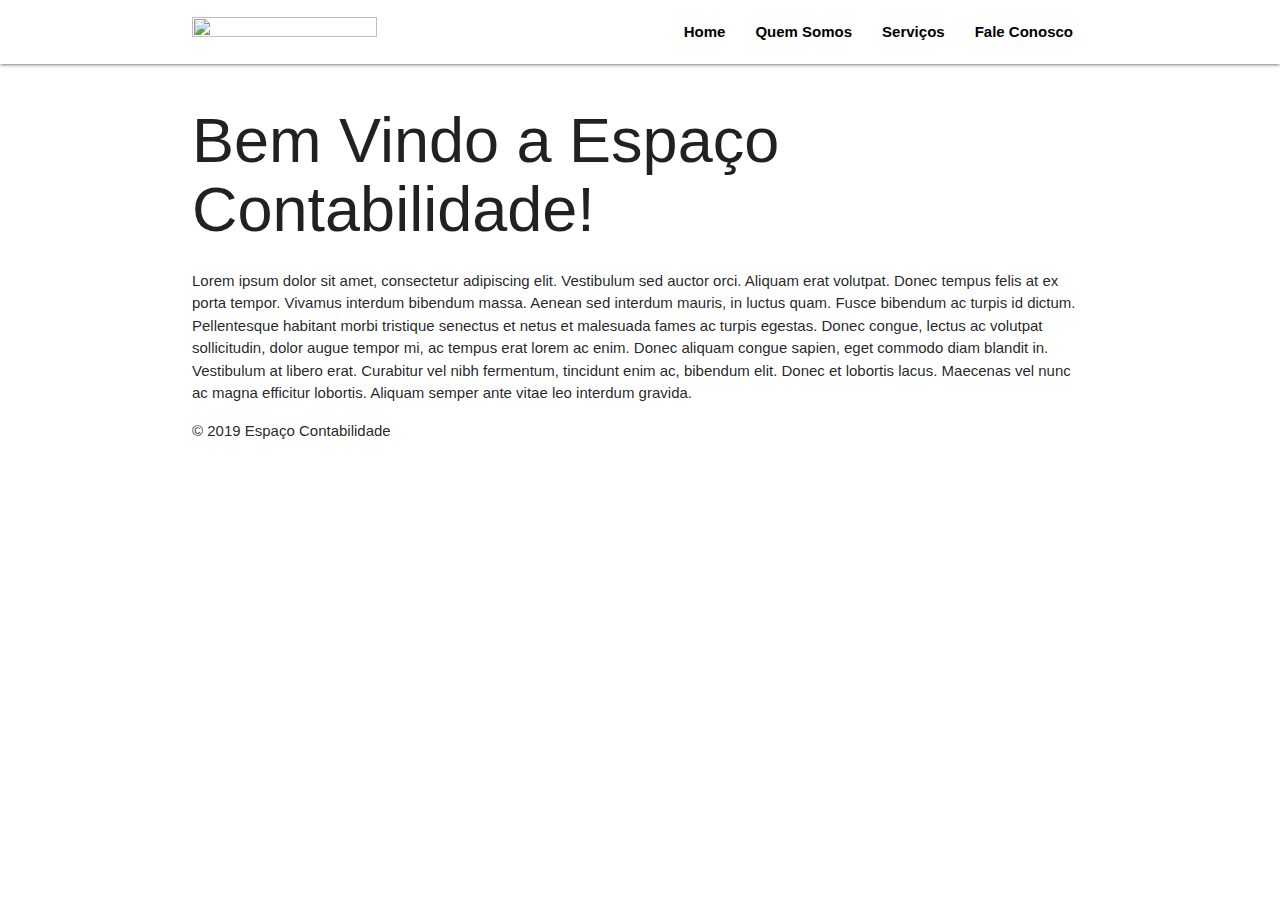
==== index.html @ cb24cce3 "Create index.html" ====
<!DOCTYPE html>
<html lang="pt-br">
    <head>
        <meta charset="utf-8">
        <meta name="description" content="Espaço Contabilidade">
        <link href="https://fonts.googleapis.com/icon?family=Material+Icons" rel="stylesheet">
        <title>Espaço Contabilidade</title>
        <!--<link type="text/css" rel="stylesheet" href="stilo.css">-->
        <!--Import Google Icon Font-->
        <link href="https://fonts.googleapis.com/icon?family=Material+Icons" rel="stylesheet">
        <!--Import materialize.css-->
        <!-- Compiled and minified CSS -->
        <link rel="stylesheet" href="https://cdnjs.cloudflare.com/ajax/libs/materialize/1.0.0/css/materialize.min.css">
        <meta name="viewport" content="width=device-width, initial-scale=1.0"/>
    </head>
    
    <body>
        <nav class="navbar-fixed">
            <div class="nav-wrapper white">
                <a href="#" data-target="mobile-demo" class="sidenav-trigger"><i class="material-icons black">menu</i></a>
                <div class="container">
                        <img src="espaco.png" width="185" height="60" class="responsive-img">            
                    <ul class="right hide-on-med-and-down" >
                        <li><a href="index.html" class="black-text"><b>Home</b></a></li>
                        <li><a href="quemsomos.html" class="black-text"><b>Quem Somos</b></a></li>
                        <li><a href="servicos.html" class="black-text"><b>Serviços</b></a></li>
                        <li><a href="faleconosco.html" class="black-text"><b>Fale Conosco</b></a></li>
                     </ul>
                </div><!-- Container nav-->
            </div>
        </nav>
        <ul class="sidenav" id="mobile-demo">
            <li><a href="index.html" class="black-text"><b>Home</b></a></li>
            <li><a href="quemsomos.html" class="black-text"><b>Quem Somos</b></a></li>
            <li><a href="servicos.html" class="black-text"><b>Serviços</b></a></li>
            <li><a href="faleconosco.html" class="black-text"><b>Fale Conosco</b></a></li>
        </ul>
        
            <div class="container">
                <div id="divprincipal">
                    <div class="efeito">
                        <div>
                            <h1>Bem Vindo a Espaço Contabilidade!</h1>
                            <p>
                                Lorem ipsum dolor sit amet, consectetur adipiscing elit. Vestibulum sed auctor orci. Aliquam erat volutpat. Donec tempus felis at ex porta tempor. Vivamus interdum bibendum massa. Aenean sed interdum mauris, in luctus quam. Fusce bibendum ac turpis id dictum. Pellentesque habitant morbi tristique senectus et netus et malesuada fames ac turpis egestas. Donec congue, lectus ac volutpat sollicitudin, dolor augue tempor mi, ac tempus erat lorem ac enim. Donec aliquam congue sapien, eget commodo diam blandit in. Vestibulum at libero erat. Curabitur vel nibh fermentum, tincidunt enim ac, bibendum elit. Donec et lobortis lacus. Maecenas vel nunc ac magna efficitur lobortis. Aliquam semper ante vitae leo interdum gravida.
                            </p>
                        </div>
                    </div>
                </div>
            </div>
            <footer class="container">
                © 2019 Espaço Contabilidade
            </footer>
        <!--<script type="text/javascript" src="https://code.jquery.com/jquery-3.2.1.min.js"></script>-->
        <!-- Compiled and minified JavaScript -->
        <script src="https://cdnjs.cloudflare.com/ajax/libs/materialize/1.0.0/js/materialize.min.js"></script>
        <!--<script type="text/javascript" src="javascript.js"></script>-->
        
    </body>
    
</html>
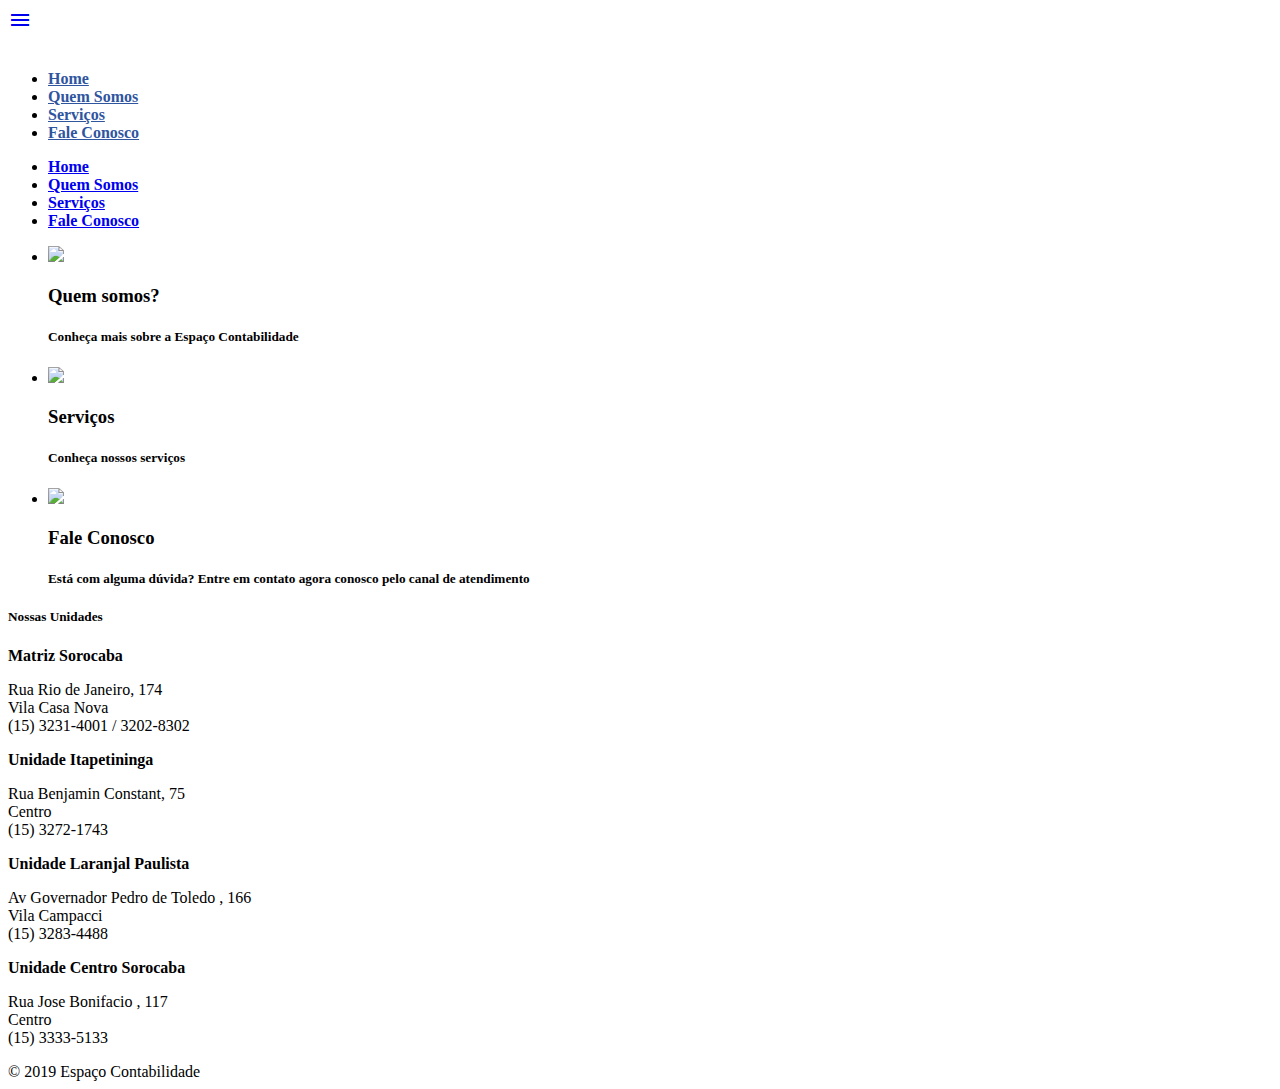
==== commit ec3c15f4: "Add files via upload" ====
--- a/index.html
+++ b/index.html
@@ -1,61 +1,113 @@
-<!DOCTYPE html>
-<html lang="pt-br">
-    <head>
-        <meta charset="utf-8">
-        <meta name="description" content="Espaço Contabilidade">
-        <link href="https://fonts.googleapis.com/icon?family=Material+Icons" rel="stylesheet">
-        <title>Espaço Contabilidade</title>
-        <!--<link type="text/css" rel="stylesheet" href="stilo.css">-->
-        <!--Import Google Icon Font-->
-        <link href="https://fonts.googleapis.com/icon?family=Material+Icons" rel="stylesheet">
-        <!--Import materialize.css-->
-        <!-- Compiled and minified CSS -->
-        <link rel="stylesheet" href="https://cdnjs.cloudflare.com/ajax/libs/materialize/1.0.0/css/materialize.min.css">
-        <meta name="viewport" content="width=device-width, initial-scale=1.0"/>
-    </head>
-    
-    <body>
-        <nav class="navbar-fixed">
-            <div class="nav-wrapper white">
-                <a href="#" data-target="mobile-demo" class="sidenav-trigger"><i class="material-icons black">menu</i></a>
-                <div class="container">
-                        <img src="espaco.png" width="185" height="60" class="responsive-img">            
-                    <ul class="right hide-on-med-and-down" >
-                        <li><a href="index.html" class="black-text"><b>Home</b></a></li>
-                        <li><a href="quemsomos.html" class="black-text"><b>Quem Somos</b></a></li>
-                        <li><a href="servicos.html" class="black-text"><b>Serviços</b></a></li>
-                        <li><a href="faleconosco.html" class="black-text"><b>Fale Conosco</b></a></li>
-                     </ul>
-                </div><!-- Container nav-->
-            </div>
-        </nav>
-        <ul class="sidenav" id="mobile-demo">
-            <li><a href="index.html" class="black-text"><b>Home</b></a></li>
-            <li><a href="quemsomos.html" class="black-text"><b>Quem Somos</b></a></li>
-            <li><a href="servicos.html" class="black-text"><b>Serviços</b></a></li>
-            <li><a href="faleconosco.html" class="black-text"><b>Fale Conosco</b></a></li>
-        </ul>
-        
-            <div class="container">
-                <div id="divprincipal">
-                    <div class="efeito">
-                        <div>
-                            <h1>Bem Vindo a Espaço Contabilidade!</h1>
-                            <p>
-                                Lorem ipsum dolor sit amet, consectetur adipiscing elit. Vestibulum sed auctor orci. Aliquam erat volutpat. Donec tempus felis at ex porta tempor. Vivamus interdum bibendum massa. Aenean sed interdum mauris, in luctus quam. Fusce bibendum ac turpis id dictum. Pellentesque habitant morbi tristique senectus et netus et malesuada fames ac turpis egestas. Donec congue, lectus ac volutpat sollicitudin, dolor augue tempor mi, ac tempus erat lorem ac enim. Donec aliquam congue sapien, eget commodo diam blandit in. Vestibulum at libero erat. Curabitur vel nibh fermentum, tincidunt enim ac, bibendum elit. Donec et lobortis lacus. Maecenas vel nunc ac magna efficitur lobortis. Aliquam semper ante vitae leo interdum gravida.
-                            </p>
-                        </div>
-                    </div>
-                </div>
-            </div>
-            <footer class="container">
-                © 2019 Espaço Contabilidade
-            </footer>
-        <!--<script type="text/javascript" src="https://code.jquery.com/jquery-3.2.1.min.js"></script>-->
-        <!-- Compiled and minified JavaScript -->
-        <script src="https://cdnjs.cloudflare.com/ajax/libs/materialize/1.0.0/js/materialize.min.js"></script>
-        <!--<script type="text/javascript" src="javascript.js"></script>-->
-        
-    </body>
-    
+<!DOCTYPE html>
+<html lang="pt-br">
+    <head>
+        <meta charset="utf-8">
+        <meta name="description" content="Espaço Contabilidade">
+        <link href="https://fonts.googleapis.com/icon?family=Material+Icons" rel="stylesheet">
+        <title>Espaço Contabilidade</title>
+        <!--Import materialize.css-->
+      <link type="text/css" rel="stylesheet" href="css/materialize.min.css"  media="screen,projection"/>
+        <meta name="viewport" content="width=device-width, initial-scale=1.0"/>
+    </head>
+    
+    <body>
+        <div class="navbar-fixed">
+        <nav>
+            <div class="nav-wrapper white">
+                <a href="#" data-target="mobile-demo" class="sidenav-trigger"><i class="material-icons blackM">menu</i></a>
+                <div class="container">
+                        <img src="img/logo.png" class="responsive-img" style="max-width:170px" alt="">            
+                    <ul class="right hide-on-med-and-down" >
+                        <li><a href="index.html" style="color: #2F559F"><b>Home</b></a></li>
+                        <li><a href="quemsomos.html" style="color: #2F559F"><b>Quem Somos</b></a></li>
+                        <li><a href="servicos.html" style="color: #2F559F"><b>Serviços</b></a></li>
+                        <li><a href="faleconosco.html" style="color: #2F559F"><b>Fale Conosco</b></a></li>
+                     </ul>
+                </div><!-- Container nav-->
+            </div>
+        </nav>
+        </div>
+        <ul class="sidenav" id="mobile-demo">
+            <li  class="black-text"><a href="index.html"><b>Home</b></a></li>
+            <li><a href="quemsomos.html" class="black-text"><b>Quem Somos</b></a></li>
+            <li><a href="servicos.html" class="black-text"><b>Serviços</b></a></li>
+            <li><a href="faleconosco.html" class="black-text"><b>Fale Conosco</b></a></li>
+        </ul>
+        
+            <div class="container">
+                <div class="slider">
+                    <ul class="slides">
+                      <li>
+                        <img src="img/quemsomos.jpg">
+                        <div class="caption center-align">
+                            <div id="teste">
+                          <h3>Quem somos?</h3>
+                          <h5>Conheça mais sobre a Espaço Contabilidade</h5>
+                            </div>
+                        </div>
+                      </li>
+                      <li>
+                        <img src="img/serv.jpg">
+                        <div class="caption center-align">
+                            <div id="teste">
+                          <h3>Serviços</h3>
+                          <h5>Conheça nossos serviços</h5>
+                            </div>
+                        </div>
+                      </li>
+                      <li>
+                        <img src="img/office-phone.jpg"> 
+                        <div class="caption center-align">
+                            <div id="teste">
+                          <h3>Fale Conosco</h3>
+                          <h5>Está com alguma dúvida? Entre em contato agora conosco pelo canal de atendimento</h5>
+                            </div>
+                        </div>
+                      </li>  
+                    </ul>
+                </div>
+            </div>
+        <footer class="page-footer blue darken-4">
+          <div class="container">
+            <div class="row">
+                <h5 class="white-text center">Nossas Unidades</h5>
+                <div class="col l3 s3">
+                <p class="grey-text text-lighten-4 center"><b>Matriz Sorocaba</b></p>
+                <p class="grey-text text-lighten-4 center">Rua Rio de Janeiro, 174<br>Vila Casa Nova<br>(15) 3231-4001 / 3202-8302</p>
+                </div>
+                <div class="col l3 s3">
+                <p class="grey-text text-lighten-4 center"><b>Unidade Itapetininga</b></p>
+                <p class="grey-text text-lighten-4 center">Rua Benjamin Constant, 75<br>Centro<br>(15) 3272-1743</p>
+                </div>
+                <div class="col l3 s3">
+                <p class="grey-text text-lighten-4 center"><b>Unidade Laranjal Paulista</b></p>
+                <p class="grey-text text-lighten-4 center">Av Governador Pedro de Toledo , 166<br>Vila Campacci<br>(15) 3283-4488</p>
+                </div>
+                <div class="col l3 s3">
+                <p class="grey-text text-lighten-4 center"><b>Unidade Centro Sorocaba</b></p>
+                <p class="grey-text text-lighten-4 center">Rua Jose Bonifacio , 117<br>Centro<br>(15) 3333-5133</p>
+                </div>
+            </div>
+          </div>
+          <div class="footer-copyright">
+            <div class="container center">
+            © 2019 Espaço Contabilidade
+            <!--<a class="grey-text text-lighten-4 right" href="#!">More Links</a>-->
+            </div>
+          </div>
+        </footer>
+        <script src="https://code.jquery.com/jquery-3.4.1.min.js"></script>
+        <script type="text/javascript" src="js/materialize.min.js"></script>
+        <script>
+            $(document).ready(function(){
+                $('.slider').slider();
+            });
+                 
+            $(document).ready(function(){
+                $('.sidenav').sidenav();
+            });
+        </script>
+        
+    </body>
+    
 </html>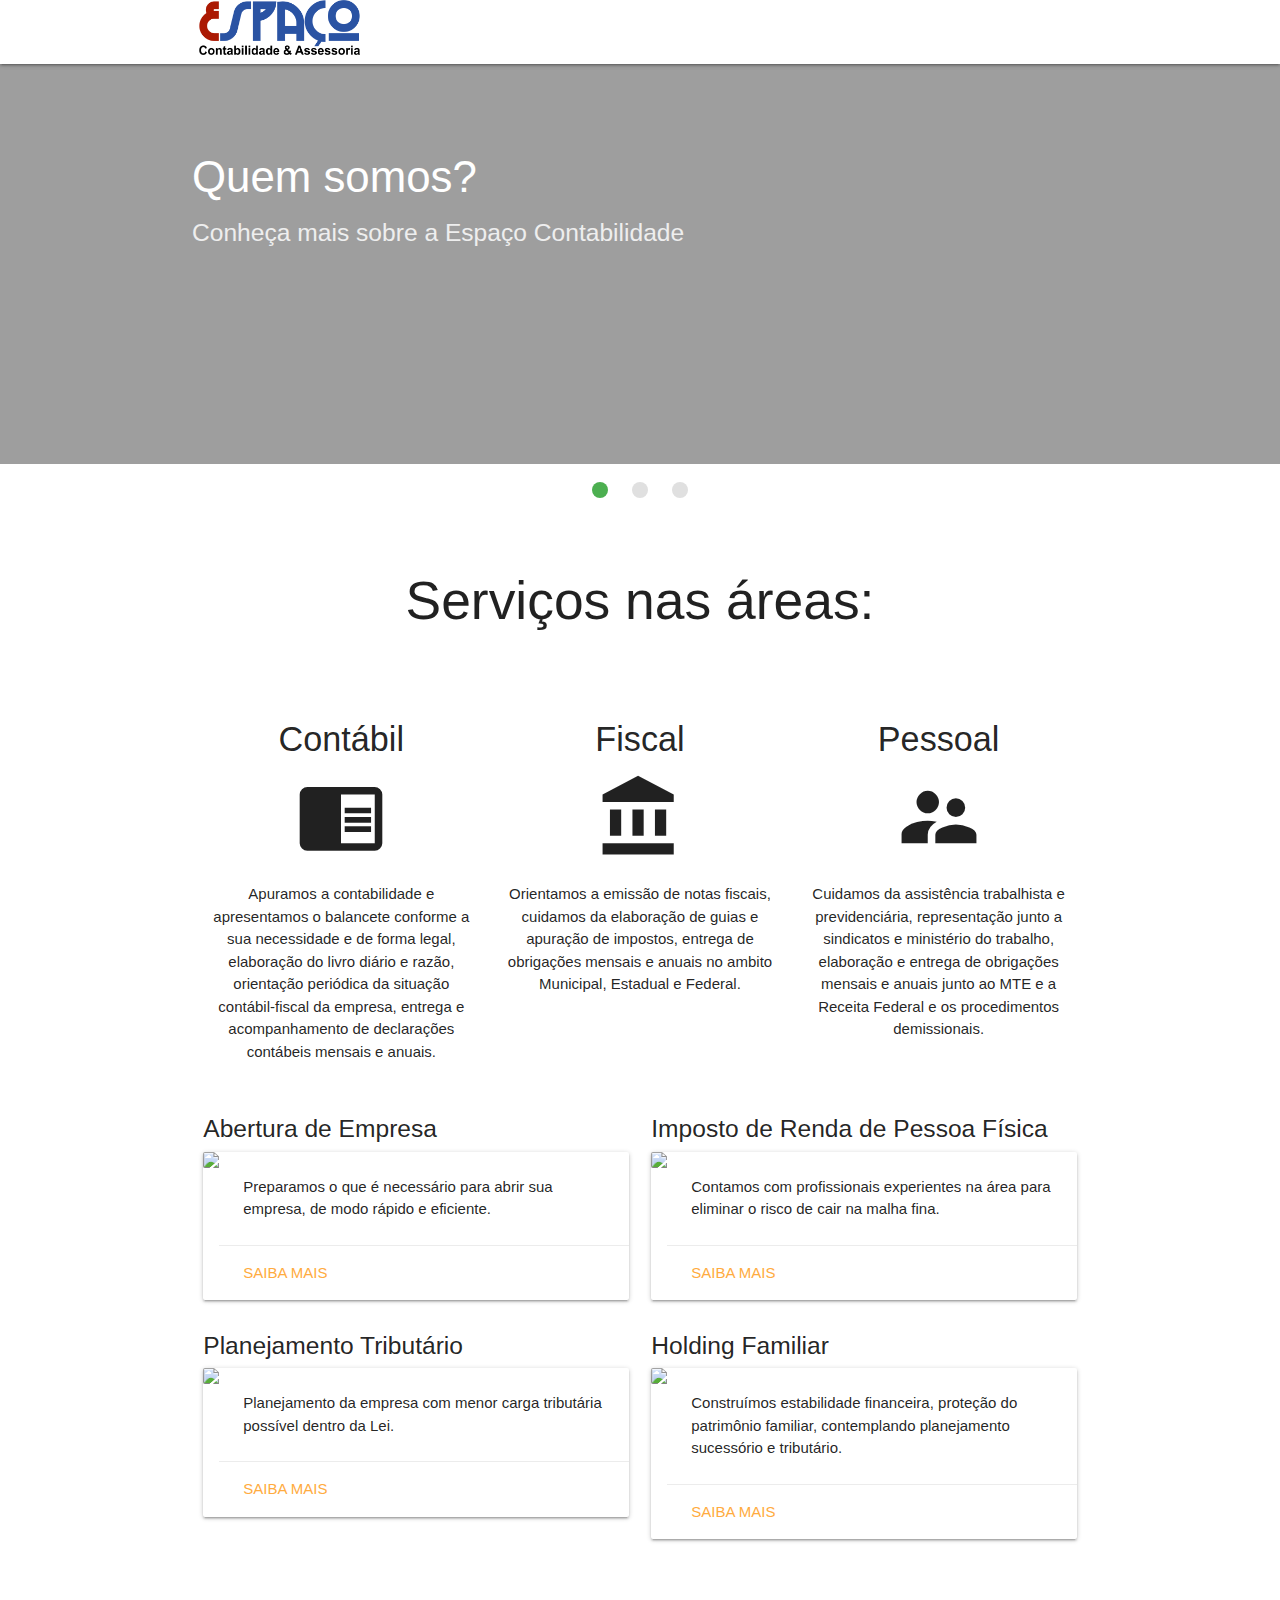
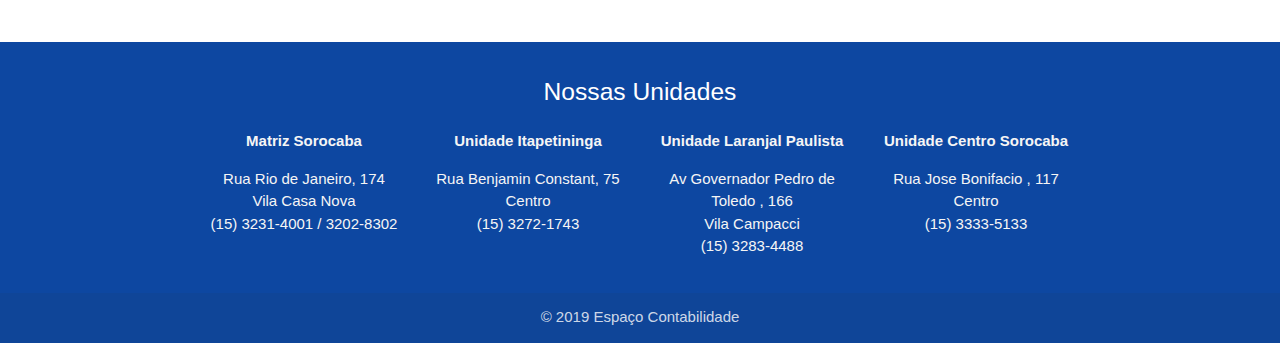
==== commit 0ef8f1e6: "Update index.html" ====
--- a/index.html
+++ b/index.html
@@ -17,11 +17,11 @@
                 <a href="#" data-target="mobile-demo" class="sidenav-trigger"><i class="material-icons blackM">menu</i></a>
                 <div class="container">
                         <img src="img/logo.png" class="responsive-img" style="max-width:170px" alt="">            
-                    <ul class="right hide-on-med-and-down" >
-                        <li><a href="index.html" style="color: #2F559F"><b>Home</b></a></li>
-                        <li><a href="quemsomos.html" style="color: #2F559F"><b>Quem Somos</b></a></li>
-                        <li><a href="servicos.html" style="color: #2F559F"><b>Serviços</b></a></li>
-                        <li><a href="faleconosco.html" style="color: #2F559F"><b>Fale Conosco</b></a></li>
+                    <ul class="right hide-on-med-and-down">
+                        <li><a href="index.html" id="azul"><b>Home</b></a></li>
+                        <li><a href="quemsomos.html" id="azul"><b>Quem Somos</b></a></li>
+                        <li><a href="servicos.html" id="azul"><b>Serviços</b></a></li>
+                        <li><a href="faleconosco.html" id="azul"><b>Fale Conosco</b></a></li>
                      </ul>
                 </div><!-- Container nav-->
             </div>
@@ -34,39 +34,132 @@
             <li><a href="faleconosco.html" class="black-text"><b>Fale Conosco</b></a></li>
         </ul>
         
-            <div class="container">
-                <div class="slider">
-                    <ul class="slides">
-                      <li>
-                        <img src="img/quemsomos.jpg">
-                        <div class="caption center-align">
-                            <div id="teste">
-                          <h3>Quem somos?</h3>
-                          <h5>Conheça mais sobre a Espaço Contabilidade</h5>
-                            </div>
-                        </div>
-                      </li>
-                      <li>
-                        <img src="img/serv.jpg">
-                        <div class="caption center-align">
-                            <div id="teste">
-                          <h3>Serviços</h3>
-                          <h5>Conheça nossos serviços</h5>
-                            </div>
-                        </div>
-                      </li>
-                      <li>
-                        <img src="img/office-phone.jpg"> 
-                        <div class="caption center-align">
-                            <div id="teste">
-                          <h3>Fale Conosco</h3>
-                          <h5>Está com alguma dúvida? Entre em contato agora conosco pelo canal de atendimento</h5>
-                            </div>
-                        </div>
-                      </li>  
-                    </ul>
-                </div>
-            </div>
+        <div class="slider"><!-- Slider div -->
+            <ul class="slides">
+              <li>
+                <img src="img/quemsomodk.png">
+                <div class="caption left-align">
+                  <h3>Quem somos?</h3>
+                  <h5 class="light grey-text text-lighten-3">Conheça mais sobre a Espaço Contabilidade</h5>
+                </div>
+              </li>
+              <li>
+                <img src="img/servicosdk.png">
+                <div class="caption left-align">
+                  <h3>Serviços</h3>
+                  <h5 class="light grey-text text-lighten-3">Conheça nossos serviços.</h5>
+                </div>
+              </li>
+              <li>
+                <img src="img/faleconoscodk.png">
+                <div class="caption left-align">
+                  <h3>Fale Conosco</h3>
+                  <h5 class="light grey-text text-lighten-3">Está com alguma dúvida? Entre em contato conosco pelo canal de atendimento ao cliente.</h5>
+                </div>
+              </li>
+            </ul>
+        </div><!-- Slider div -->
+        <br>
+        <br>
+        <br>
+        <h2 class="container center" id="azul">
+            Serviços nas áreas:
+        </h2>
+        <br>
+        <br>
+        <br>
+        <section id="servicos" class="container"><!-- Container Serviços-->
+            <div class="row">
+                <div class="col s4 m4 center">
+                    <h4>Contábil</h4>
+                    <i class="material-icons large">chrome_reader_mode</i>
+                    <p>Apuramos a contabilidade e apresentamos o balancete conforme a sua necessidade e de forma legal, elaboração do livro diário e razão, orientação periódica da situação contábil-fiscal da empresa, entrega e acompanhamento de declarações contábeis mensais e anuais.</p>
+                </div>
+                
+                <div class="col s4 m4 center">
+                    <h4>Fiscal</h4>
+                    <i class="material-icons large">account_balance</i>
+                    <p>Orientamos a emissão de notas fiscais, cuidamos da elaboração de guias e apuração de impostos, entrega de obrigações mensais e anuais no ambito Municipal, Estadual e Federal.</p>
+                </div>
+                
+                <div class="col s4 m4 center">
+                    <h4>Pessoal</h4>
+                    <i class="material-icons large">supervisor_account</i>
+                    <p>Cuidamos da assistência trabalhista e previdenciária, representação junto a sindicatos e ministério do trabalho, elaboração e entrega de obrigações mensais e anuais junto ao MTE e a Receita Federal e os procedimentos demissionais.</p>
+                </div>
+            </div>
+        </section><!-- Container Serviços-->
+        <div class="container"> <!-- Container Demais Serviços-->
+            <div class="row">
+                <div class="col s6 m6">
+                    <h5 class="header">Abertura de Empresa</h5>
+                    <div class="card horizontal">
+                      <div class="card-image">
+                        <img src="img/aberturaemp.jpg">
+                      </div>
+                      <div class="card-stacked">
+                        <div class="card-content">
+                          <p>Preparamos o que é necessário para abrir sua empresa, de modo rápido e eficiente.</p>
+                        </div>
+                        <div class="card-action">
+                          <a href="#">Saiba mais</a>
+                        </div>
+                      </div>
+                    </div>   
+                </div>
+                <div class="col s6 m6">
+                    <h5 class="header">Imposto de Renda de Pessoa Física</h5>
+                    <div class="card horizontal">
+                      <div class="card-image">
+                        <img src="img/irpf.jpg">
+                      </div>
+                      <div class="card-stacked">
+                        <div class="card-content">
+                          <p>Contamos com profissionais experientes na área para eliminar o risco de cair na malha fina.</p>
+                        </div>
+                        <div class="card-action">
+                          <a href="#">Saiba mais</a>
+                        </div>
+                      </div>
+                    </div>   
+                </div>
+                <div class="col s6 m6">
+                    <h5 class="header">Planejamento Tributário</h5>
+                    <div class="card horizontal">
+                      <div class="card-image">
+                        <img src="img/planejamentotrib3.jpg">
+                      </div>
+                      <div class="card-stacked">
+                        <div class="card-content">
+                          <p>Planejamento da empresa com menor carga tributária possível dentro da Lei.</p>
+                        </div>
+                        <div class="card-action">
+                          <a href="#">Saiba mais</a>
+                        </div>
+                      </div>
+                    </div>   
+                </div>
+                <div class="col s6 m6">
+                    <h5 class="header">Holding Familiar</h5>
+                    <div class="card horizontal">
+                      <div class="card-image">
+                        <img src="img/holdingfamiliar.jpg">
+                      </div>
+                      <div class="card-stacked">
+                        <div class="card-content">
+                          <p>Construímos estabilidade financeira, proteção do patrimônio familiar, contemplando planejamento sucessório e tributário.</p>
+                        </div>
+                        <div class="card-action">
+                          <a href="#">Saiba mais</a>
+                        </div>
+                      </div>
+                    </div>   
+                </div>
+            </div>
+        </div><!-- Container Serviços-->
+        <br>
+        <br>
+        <br>
         <footer class="page-footer blue darken-4">
           <div class="container">
             <div class="row">
@@ -92,7 +185,6 @@
           <div class="footer-copyright">
             <div class="container center">
             © 2019 Espaço Contabilidade
-            <!--<a class="grey-text text-lighten-4 right" href="#!">More Links</a>-->
             </div>
           </div>
         </footer>
@@ -106,8 +198,9 @@
             $(document).ready(function(){
                 $('.sidenav').sidenav();
             });
+            
         </script>
         
     </body>
     
-</html>+</html>
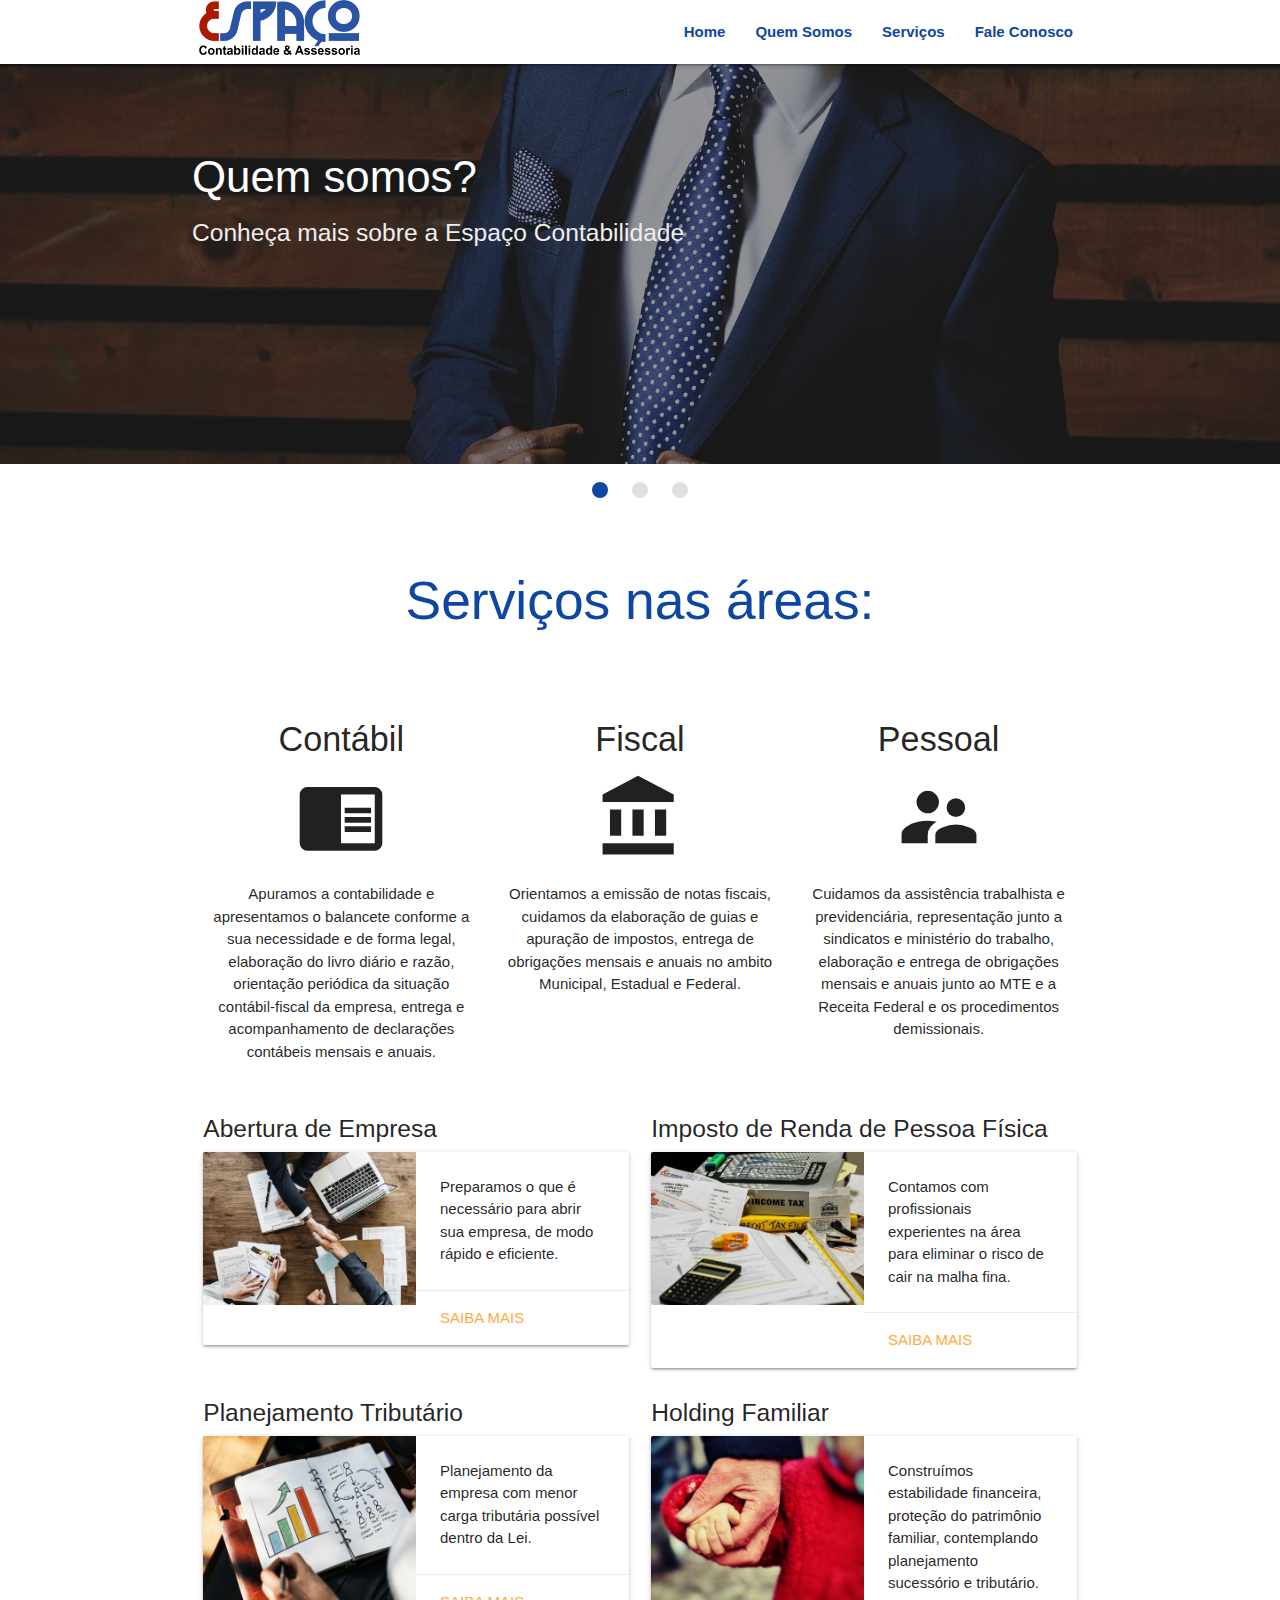
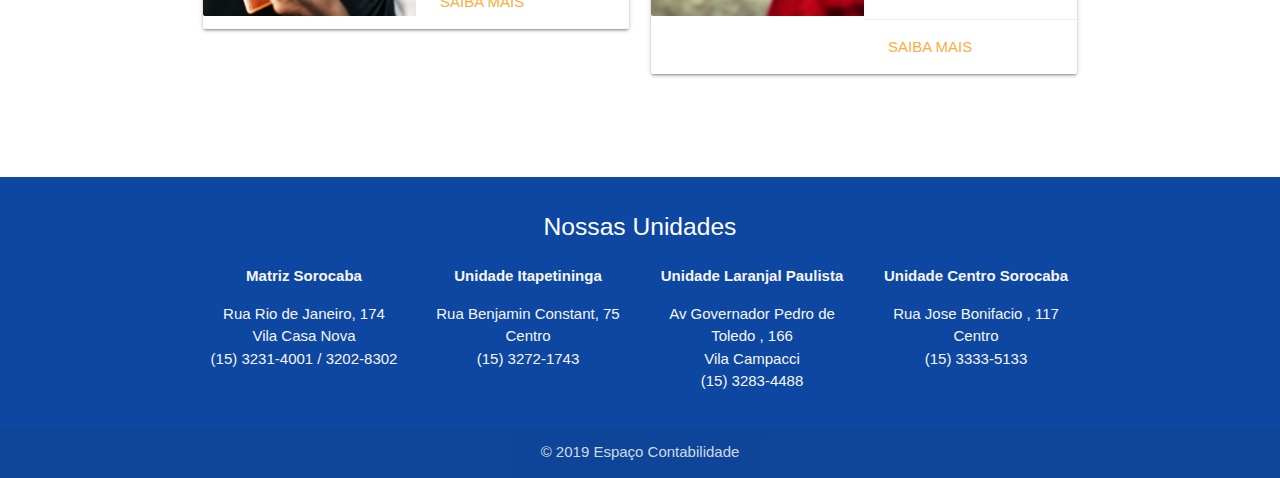
==== commit f8be475d: "Update index.html" ====
--- a/index.html
+++ b/index.html
@@ -70,19 +70,19 @@
         <br>
         <section id="servicos" class="container"><!-- Container Serviços-->
             <div class="row">
-                <div class="col s4 m4 center">
+                <div class="col s12 m4 center">
                     <h4>Contábil</h4>
                     <i class="material-icons large">chrome_reader_mode</i>
                     <p>Apuramos a contabilidade e apresentamos o balancete conforme a sua necessidade e de forma legal, elaboração do livro diário e razão, orientação periódica da situação contábil-fiscal da empresa, entrega e acompanhamento de declarações contábeis mensais e anuais.</p>
                 </div>
                 
-                <div class="col s4 m4 center">
+                <div class="col s12 m4 center">
                     <h4>Fiscal</h4>
                     <i class="material-icons large">account_balance</i>
                     <p>Orientamos a emissão de notas fiscais, cuidamos da elaboração de guias e apuração de impostos, entrega de obrigações mensais e anuais no ambito Municipal, Estadual e Federal.</p>
                 </div>
                 
-                <div class="col s4 m4 center">
+                <div class="col s12 m4 center">
                     <h4>Pessoal</h4>
                     <i class="material-icons large">supervisor_account</i>
                     <p>Cuidamos da assistência trabalhista e previdenciária, representação junto a sindicatos e ministério do trabalho, elaboração e entrega de obrigações mensais e anuais junto ao MTE e a Receita Federal e os procedimentos demissionais.</p>
@@ -91,7 +91,7 @@
         </section><!-- Container Serviços-->
         <div class="container"> <!-- Container Demais Serviços-->
             <div class="row">
-                <div class="col s6 m6">
+                <div class="col s12 m6">
                     <h5 class="header">Abertura de Empresa</h5>
                     <div class="card horizontal">
                       <div class="card-image">
@@ -107,7 +107,7 @@
                       </div>
                     </div>   
                 </div>
-                <div class="col s6 m6">
+                <div class="col s12 m6">
                     <h5 class="header">Imposto de Renda de Pessoa Física</h5>
                     <div class="card horizontal">
                       <div class="card-image">
@@ -123,7 +123,7 @@
                       </div>
                     </div>   
                 </div>
-                <div class="col s6 m6">
+                <div class="col s12 m6">
                     <h5 class="header">Planejamento Tributário</h5>
                     <div class="card horizontal">
                       <div class="card-image">
@@ -139,7 +139,7 @@
                       </div>
                     </div>   
                 </div>
-                <div class="col s6 m6">
+                <div class="col s12 m6">
                     <h5 class="header">Holding Familiar</h5>
                     <div class="card horizontal">
                       <div class="card-image">
@@ -164,19 +164,19 @@
           <div class="container">
             <div class="row">
                 <h5 class="white-text center">Nossas Unidades</h5>
-                <div class="col l3 s3">
+                <div class="col l3 s6">
                 <p class="grey-text text-lighten-4 center"><b>Matriz Sorocaba</b></p>
                 <p class="grey-text text-lighten-4 center">Rua Rio de Janeiro, 174<br>Vila Casa Nova<br>(15) 3231-4001 / 3202-8302</p>
                 </div>
-                <div class="col l3 s3">
+                <div class="col l3 s6">
                 <p class="grey-text text-lighten-4 center"><b>Unidade Itapetininga</b></p>
                 <p class="grey-text text-lighten-4 center">Rua Benjamin Constant, 75<br>Centro<br>(15) 3272-1743</p>
                 </div>
-                <div class="col l3 s3">
+                <div class="col l3 s6">
                 <p class="grey-text text-lighten-4 center"><b>Unidade Laranjal Paulista</b></p>
                 <p class="grey-text text-lighten-4 center">Av Governador Pedro de Toledo , 166<br>Vila Campacci<br>(15) 3283-4488</p>
                 </div>
-                <div class="col l3 s3">
+                <div class="col l3 s6">
                 <p class="grey-text text-lighten-4 center"><b>Unidade Centro Sorocaba</b></p>
                 <p class="grey-text text-lighten-4 center">Rua Jose Bonifacio , 117<br>Centro<br>(15) 3333-5133</p>
                 </div>
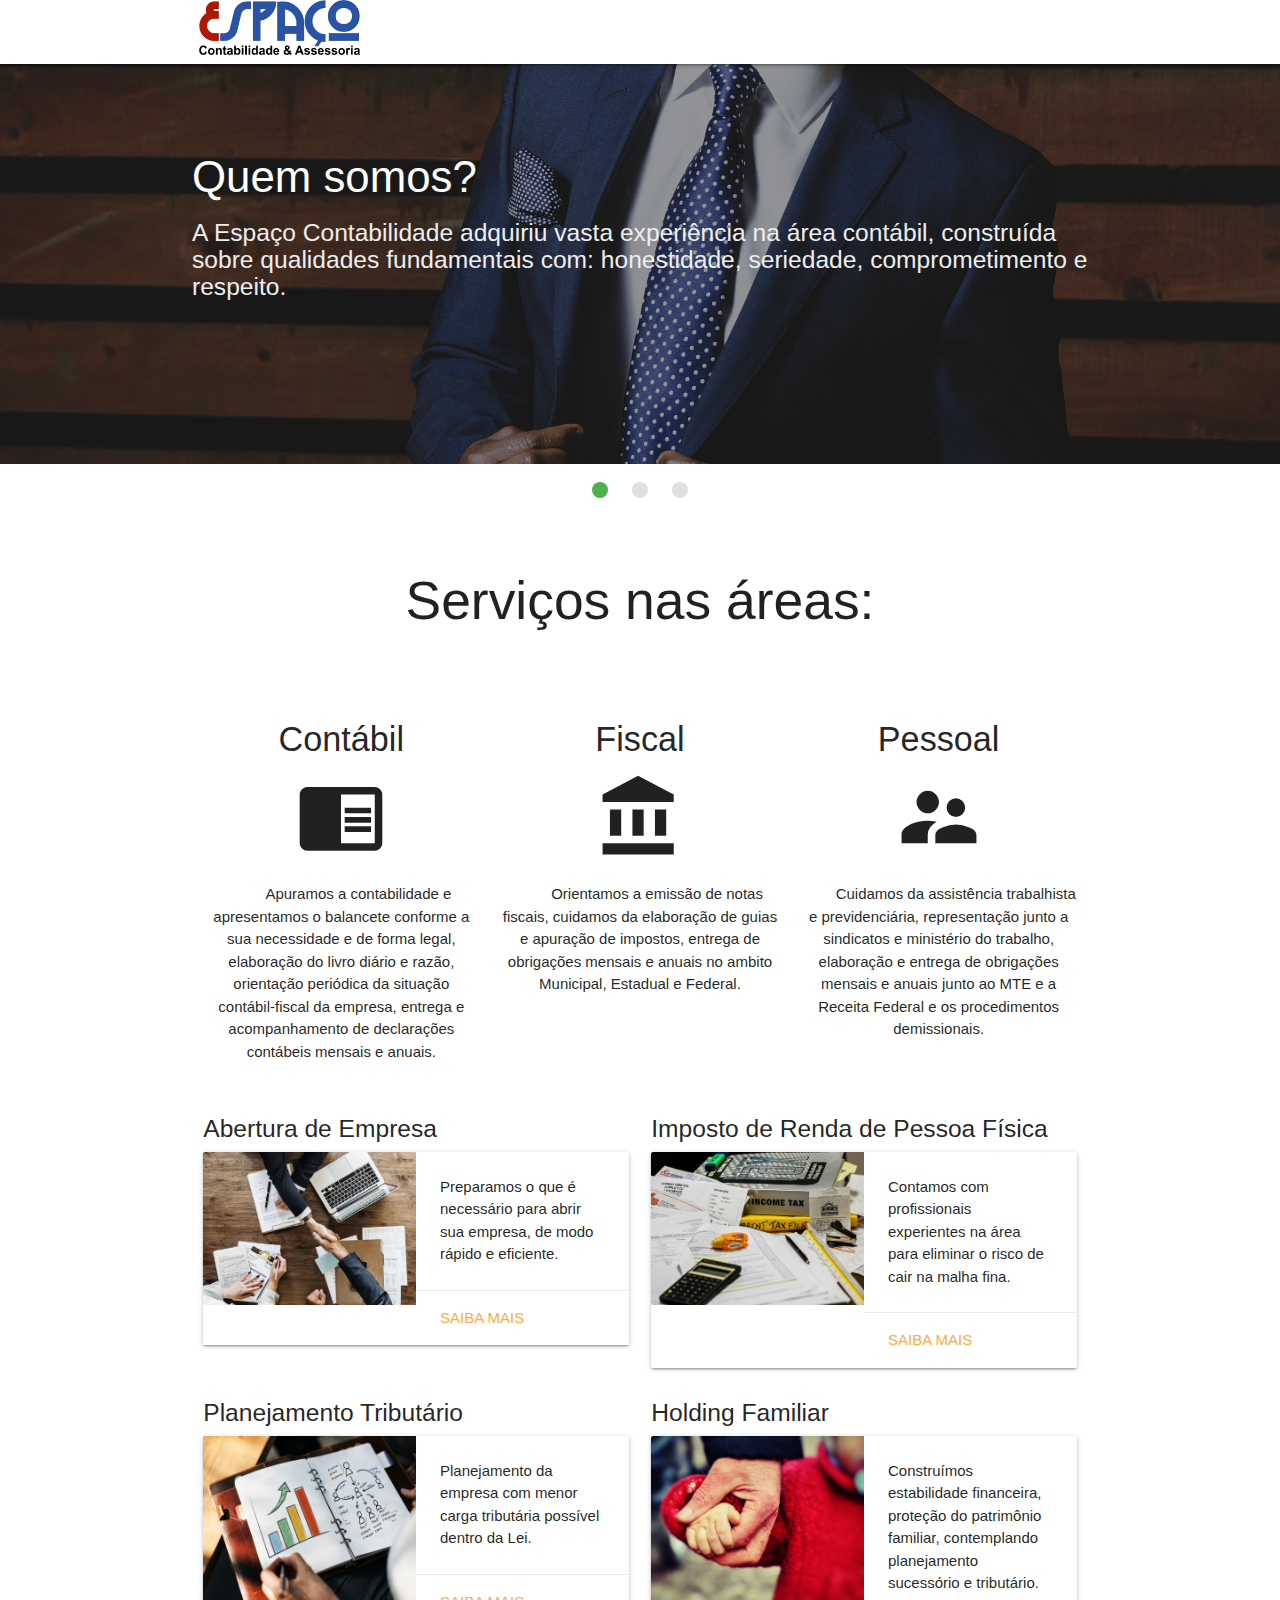
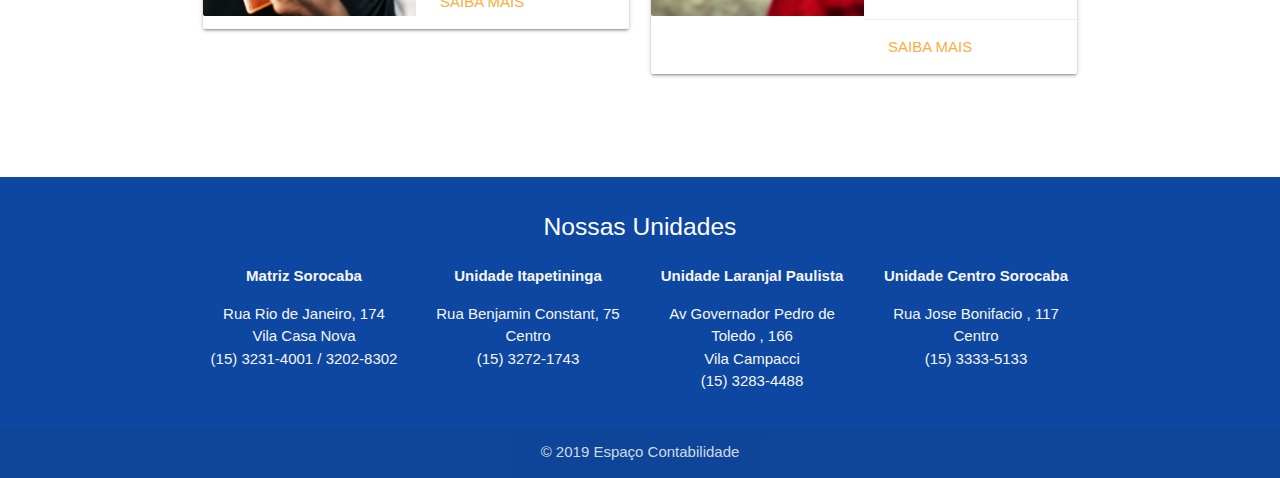
==== commit 26cb9d6f: "Update index.html" ====
--- a/index.html
+++ b/index.html
@@ -1,206 +1,297 @@
 <!DOCTYPE html>
 <html lang="pt-br">
-    <head>
-        <meta charset="utf-8">
-        <meta name="description" content="Espaço Contabilidade">
-        <link href="https://fonts.googleapis.com/icon?family=Material+Icons" rel="stylesheet">
-        <title>Espaço Contabilidade</title>
-        <!--Import materialize.css-->
-      <link type="text/css" rel="stylesheet" href="css/materialize.min.css"  media="screen,projection"/>
-        <meta name="viewport" content="width=device-width, initial-scale=1.0"/>
-    </head>
-    
-    <body>
-        <div class="navbar-fixed">
-        <nav>
-            <div class="nav-wrapper white">
-                <a href="#" data-target="mobile-demo" class="sidenav-trigger"><i class="material-icons blackM">menu</i></a>
-                <div class="container">
-                        <img src="img/logo.png" class="responsive-img" style="max-width:170px" alt="">            
-                    <ul class="right hide-on-med-and-down">
-                        <li><a href="index.html" id="azul"><b>Home</b></a></li>
-                        <li><a href="quemsomos.html" id="azul"><b>Quem Somos</b></a></li>
-                        <li><a href="servicos.html" id="azul"><b>Serviços</b></a></li>
-                        <li><a href="faleconosco.html" id="azul"><b>Fale Conosco</b></a></li>
-                     </ul>
-                </div><!-- Container nav-->
-            </div>
-        </nav>
-        </div>
-        <ul class="sidenav" id="mobile-demo">
-            <li  class="black-text"><a href="index.html"><b>Home</b></a></li>
-            <li><a href="quemsomos.html" class="black-text"><b>Quem Somos</b></a></li>
-            <li><a href="servicos.html" class="black-text"><b>Serviços</b></a></li>
-            <li><a href="faleconosco.html" class="black-text"><b>Fale Conosco</b></a></li>
-        </ul>
-        
-        <div class="slider"><!-- Slider div -->
-            <ul class="slides">
-              <li>
-                <img src="img/quemsomodk.png">
-                <div class="caption left-align">
-                  <h3>Quem somos?</h3>
-                  <h5 class="light grey-text text-lighten-3">Conheça mais sobre a Espaço Contabilidade</h5>
-                </div>
-              </li>
-              <li>
-                <img src="img/servicosdk.png">
-                <div class="caption left-align">
-                  <h3>Serviços</h3>
-                  <h5 class="light grey-text text-lighten-3">Conheça nossos serviços.</h5>
-                </div>
-              </li>
-              <li>
-                <img src="img/faleconoscodk.png">
-                <div class="caption left-align">
-                  <h3>Fale Conosco</h3>
-                  <h5 class="light grey-text text-lighten-3">Está com alguma dúvida? Entre em contato conosco pelo canal de atendimento ao cliente.</h5>
-                </div>
+  <head>
+    <meta charset="utf-8" />
+    <meta name="description" content="Espaço Contabilidade" />
+    <link
+      href="https://fonts.googleapis.com/icon?family=Material+Icons"
+      rel="stylesheet"
+    />
+    <title>Espaço Contabilidade</title>
+    <!--Import materialize.css-->
+    <link
+      type="text/css"
+      rel="stylesheet"
+      href="css/materialize.css"
+      media="screen,projection"
+    />
+    <meta name="viewport" content="width=device-width, initial-scale=1.0" />
+  </head>
+
+  <body>
+    <div class="navbar-fixed">
+      <nav>
+        <div class="nav-wrapper white">
+          <a href="#" data-target="mobile-demo" class="sidenav-trigger"
+            ><i class="material-icons blackM">menu</i></a
+          >
+          <div class="container">
+            <img
+              src="img/logo.png"
+              class="responsive-img"
+              style="max-width:170px"
+              alt=""
+            />
+            <ul class="right hide-on-med-and-down">
+              <li>
+                <a href="index.html" id="azul"><b>Home</b></a>
+              </li>
+              <li>
+                <a href="quemsomos.html" id="azul"><b>Quem Somos</b></a>
+              </li>
+              <li>
+                <a href="servicos.html" id="azul"><b>Serviços</b></a>
+              </li>
+              <li>
+                <a href="faleconosco.html" id="azul"><b>Fale Conosco</b></a>
               </li>
             </ul>
-        </div><!-- Slider div -->
-        <br>
-        <br>
-        <br>
-        <h2 class="container center" id="azul">
-            Serviços nas áreas:
-        </h2>
-        <br>
-        <br>
-        <br>
-        <section id="servicos" class="container"><!-- Container Serviços-->
-            <div class="row">
-                <div class="col s12 m4 center">
-                    <h4>Contábil</h4>
-                    <i class="material-icons large">chrome_reader_mode</i>
-                    <p>Apuramos a contabilidade e apresentamos o balancete conforme a sua necessidade e de forma legal, elaboração do livro diário e razão, orientação periódica da situação contábil-fiscal da empresa, entrega e acompanhamento de declarações contábeis mensais e anuais.</p>
-                </div>
-                
-                <div class="col s12 m4 center">
-                    <h4>Fiscal</h4>
-                    <i class="material-icons large">account_balance</i>
-                    <p>Orientamos a emissão de notas fiscais, cuidamos da elaboração de guias e apuração de impostos, entrega de obrigações mensais e anuais no ambito Municipal, Estadual e Federal.</p>
-                </div>
-                
-                <div class="col s12 m4 center">
-                    <h4>Pessoal</h4>
-                    <i class="material-icons large">supervisor_account</i>
-                    <p>Cuidamos da assistência trabalhista e previdenciária, representação junto a sindicatos e ministério do trabalho, elaboração e entrega de obrigações mensais e anuais junto ao MTE e a Receita Federal e os procedimentos demissionais.</p>
-                </div>
-            </div>
-        </section><!-- Container Serviços-->
-        <div class="container"> <!-- Container Demais Serviços-->
-            <div class="row">
-                <div class="col s12 m6">
-                    <h5 class="header">Abertura de Empresa</h5>
-                    <div class="card horizontal">
-                      <div class="card-image">
-                        <img src="img/aberturaemp.jpg">
-                      </div>
-                      <div class="card-stacked">
-                        <div class="card-content">
-                          <p>Preparamos o que é necessário para abrir sua empresa, de modo rápido e eficiente.</p>
-                        </div>
-                        <div class="card-action">
-                          <a href="#">Saiba mais</a>
-                        </div>
-                      </div>
-                    </div>   
-                </div>
-                <div class="col s12 m6">
-                    <h5 class="header">Imposto de Renda de Pessoa Física</h5>
-                    <div class="card horizontal">
-                      <div class="card-image">
-                        <img src="img/irpf.jpg">
-                      </div>
-                      <div class="card-stacked">
-                        <div class="card-content">
-                          <p>Contamos com profissionais experientes na área para eliminar o risco de cair na malha fina.</p>
-                        </div>
-                        <div class="card-action">
-                          <a href="#">Saiba mais</a>
-                        </div>
-                      </div>
-                    </div>   
-                </div>
-                <div class="col s12 m6">
-                    <h5 class="header">Planejamento Tributário</h5>
-                    <div class="card horizontal">
-                      <div class="card-image">
-                        <img src="img/planejamentotrib3.jpg">
-                      </div>
-                      <div class="card-stacked">
-                        <div class="card-content">
-                          <p>Planejamento da empresa com menor carga tributária possível dentro da Lei.</p>
-                        </div>
-                        <div class="card-action">
-                          <a href="#">Saiba mais</a>
-                        </div>
-                      </div>
-                    </div>   
-                </div>
-                <div class="col s12 m6">
-                    <h5 class="header">Holding Familiar</h5>
-                    <div class="card horizontal">
-                      <div class="card-image">
-                        <img src="img/holdingfamiliar.jpg">
-                      </div>
-                      <div class="card-stacked">
-                        <div class="card-content">
-                          <p>Construímos estabilidade financeira, proteção do patrimônio familiar, contemplando planejamento sucessório e tributário.</p>
-                        </div>
-                        <div class="card-action">
-                          <a href="#">Saiba mais</a>
-                        </div>
-                      </div>
-                    </div>   
-                </div>
-            </div>
-        </div><!-- Container Serviços-->
-        <br>
-        <br>
-        <br>
-        <footer class="page-footer blue darken-4">
-          <div class="container">
-            <div class="row">
-                <h5 class="white-text center">Nossas Unidades</h5>
-                <div class="col l3 s6">
-                <p class="grey-text text-lighten-4 center"><b>Matriz Sorocaba</b></p>
-                <p class="grey-text text-lighten-4 center">Rua Rio de Janeiro, 174<br>Vila Casa Nova<br>(15) 3231-4001 / 3202-8302</p>
-                </div>
-                <div class="col l3 s6">
-                <p class="grey-text text-lighten-4 center"><b>Unidade Itapetininga</b></p>
-                <p class="grey-text text-lighten-4 center">Rua Benjamin Constant, 75<br>Centro<br>(15) 3272-1743</p>
-                </div>
-                <div class="col l3 s6">
-                <p class="grey-text text-lighten-4 center"><b>Unidade Laranjal Paulista</b></p>
-                <p class="grey-text text-lighten-4 center">Av Governador Pedro de Toledo , 166<br>Vila Campacci<br>(15) 3283-4488</p>
-                </div>
-                <div class="col l3 s6">
-                <p class="grey-text text-lighten-4 center"><b>Unidade Centro Sorocaba</b></p>
-                <p class="grey-text text-lighten-4 center">Rua Jose Bonifacio , 117<br>Centro<br>(15) 3333-5133</p>
-                </div>
-            </div>
-          </div>
-          <div class="footer-copyright">
-            <div class="container center">
-            © 2019 Espaço Contabilidade
-            </div>
-          </div>
-        </footer>
-        <script src="https://code.jquery.com/jquery-3.4.1.min.js"></script>
-        <script type="text/javascript" src="js/materialize.min.js"></script>
-        <script>
-            $(document).ready(function(){
-                $('.slider').slider();
-            });
-                 
-            $(document).ready(function(){
-                $('.sidenav').sidenav();
-            });
-            
-        </script>
-        
-    </body>
-    
+          </div>
+          <!-- Container nav-->
+        </div>
+      </nav>
+    </div>
+    <ul class="sidenav" id="mobile-demo">
+      <li class="black-text">
+        <a href="index.html"><b>Home</b></a>
+      </li>
+      <li>
+        <a href="quemsomos.html" class="black-text"><b>Quem Somos</b></a>
+      </li>
+      <li>
+        <a href="servicos.html" class="black-text"><b>Serviços</b></a>
+      </li>
+      <li>
+        <a href="faleconosco.html" class="black-text"><b>Fale Conosco</b></a>
+      </li>
+    </ul>
+
+    <div class="slider">
+      <!-- Slider div -->
+      <ul class="slides">
+        <li>
+          <img src="img/quemsomodk.png" />
+          <div class="caption left-align">
+            <h3>Quem somos?</h3>
+            <h5 class="light grey-text text-lighten-3">
+              A Espaço Contabilidade adquiriu vasta experiência na área
+              contábil, construída sobre qualidades fundamentais com:
+              honestidade, seriedade, comprometimento e respeito.
+            </h5>
+          </div>
+        </li>
+        <li>
+          <img src="img/servicosdk.png" />
+          <div class="caption left-align">
+            <h3>Missão</h3>
+            <h5 class="light grey-text text-lighten-3">
+              Fazer a diferença em oferecer serviços de contabilidade, criando
+              valor e cuidando do cliente de maneira simples, rápida e eficaz,
+              dentro dos mais altos padrões éticos.
+            </h5>
+          </div>
+        </li>
+        <li>
+          <img src="img/faleconoscodk.png" />
+          <div class="caption left-align">
+            <h3>Fale Conosco</h3>
+            <h5 class="light grey-text text-lighten-3">
+              Está com alguma dúvida? Entre em contato conosco pelo canal de
+              atendimento ao cliente.
+            </h5>
+          </div>
+        </li>
+      </ul>
+    </div>
+    <!-- Slider div -->
+    <br />
+    <br />
+    <br />
+    <h2 class="container center" id="azul">
+      Serviços nas áreas:
+    </h2>
+    <br />
+    <br />
+    <br />
+    <section id="servicos" class="container">
+      <!-- Container Serviços-->
+      <div class="row">
+        <div class="col s12 m4 center">
+          <h4>Contábil</h4>
+          <i class="material-icons large">chrome_reader_mode</i>
+          <p>
+            &emsp; &emsp;Apuramos a contabilidade e apresentamos o balancete
+            conforme a sua necessidade e de forma legal, elaboração do livro
+            diário e razão, orientação periódica da situação contábil-fiscal da
+            empresa, entrega e acompanhamento de declarações contábeis mensais e
+            anuais.
+          </p>
+        </div>
+
+        <div class="col s12 m4 center">
+          <h4>Fiscal</h4>
+          <i class="material-icons large">account_balance</i>
+          <p>
+            &emsp; &emsp;Orientamos a emissão de notas fiscais, cuidamos da
+            elaboração de guias e apuração de impostos, entrega de obrigações
+            mensais e anuais no ambito Municipal, Estadual e Federal.
+          </p>
+        </div>
+
+        <div class="col s12 m4 center">
+          <h4>Pessoal</h4>
+          <i class="material-icons large">supervisor_account</i>
+          <p>
+            &emsp; &emsp;Cuidamos da assistência trabalhista e previdenciária,
+            representação junto a sindicatos e ministério do trabalho,
+            elaboração e entrega de obrigações mensais e anuais junto ao MTE e a
+            Receita Federal e os procedimentos demissionais.
+          </p>
+        </div>
+      </div>
+    </section>
+    <!-- Container Serviços-->
+    <div class="container">
+      <!-- Container Demais Serviços-->
+      <div class="row">
+        <div class="col s12 m6">
+          <h5 class="header">Abertura de Empresa</h5>
+          <div class="card horizontal">
+            <div class="card-image">
+              <img src="img/aberturaemp.jpg" />
+            </div>
+            <div class="card-stacked">
+              <div class="card-content">
+                <p>
+                  Preparamos o que é necessário para abrir sua empresa, de modo
+                  rápido e eficiente.
+                </p>
+              </div>
+              <div class="card-action">
+                <a href="#">Saiba mais</a>
+              </div>
+            </div>
+          </div>
+        </div>
+        <div class="col s12 m6">
+          <h5 class="header">Imposto de Renda de Pessoa Física</h5>
+          <div class="card horizontal">
+            <div class="card-image">
+              <img src="img/irpf.jpg" />
+            </div>
+            <div class="card-stacked">
+              <div class="card-content">
+                <p>
+                  Contamos com profissionais experientes na área para eliminar o
+                  risco de cair na malha fina.
+                </p>
+              </div>
+              <div class="card-action">
+                <a href="#">Saiba mais</a>
+              </div>
+            </div>
+          </div>
+        </div>
+        <div class="col s12 m6">
+          <h5 class="header">Planejamento Tributário</h5>
+          <div class="card horizontal">
+            <div class="card-image">
+              <img src="img/planejamentotrib3.jpg" />
+            </div>
+            <div class="card-stacked">
+              <div class="card-content">
+                <p>
+                  Planejamento da empresa com menor carga tributária possível
+                  dentro da Lei.
+                </p>
+              </div>
+              <div class="card-action">
+                <a href="#">Saiba mais</a>
+              </div>
+            </div>
+          </div>
+        </div>
+        <div class="col s12 m6">
+          <h5 class="header">Holding Familiar</h5>
+          <div class="card horizontal">
+            <div class="card-image">
+              <img src="img/holdingfamiliar.jpg" />
+            </div>
+            <div class="card-stacked">
+              <div class="card-content">
+                <p>
+                  Construímos estabilidade financeira, proteção do patrimônio
+                  familiar, contemplando planejamento sucessório e tributário.
+                </p>
+              </div>
+              <div class="card-action">
+                <a href="#">Saiba mais</a>
+              </div>
+            </div>
+          </div>
+        </div>
+      </div>
+    </div>
+    <!-- Container Serviços-->
+    <br />
+    <br />
+    <br />
+    <footer class="page-footer blue darken-4">
+      <div class="container">
+        <div class="row">
+          <h5 class="white-text center">Nossas Unidades</h5>
+          <div class="col l3 s6">
+            <p class="grey-text text-lighten-4 center">
+              <b>Matriz Sorocaba</b>
+            </p>
+            <p class="grey-text text-lighten-4 center">
+              Rua Rio de Janeiro, 174<br />Vila Casa Nova<br />(15) 3231-4001 /
+              3202-8302
+            </p>
+          </div>
+          <div class="col l3 s6">
+            <p class="grey-text text-lighten-4 center">
+              <b>Unidade Itapetininga</b>
+            </p>
+            <p class="grey-text text-lighten-4 center">
+              Rua Benjamin Constant, 75<br />Centro<br />(15) 3272-1743
+            </p>
+          </div>
+          <div class="col l3 s6">
+            <p class="grey-text text-lighten-4 center">
+              <b>Unidade Laranjal Paulista</b>
+            </p>
+            <p class="grey-text text-lighten-4 center">
+              Av Governador Pedro de Toledo , 166<br />Vila Campacci<br />(15)
+              3283-4488
+            </p>
+          </div>
+          <div class="col l3 s6">
+            <p class="grey-text text-lighten-4 center">
+              <b>Unidade Centro Sorocaba</b>
+            </p>
+            <p class="grey-text text-lighten-4 center">
+              Rua Jose Bonifacio , 117<br />Centro<br />(15) 3333-5133
+            </p>
+          </div>
+        </div>
+      </div>
+      <div class="footer-copyright">
+        <div class="container center">
+          © 2019 Espaço Contabilidade
+        </div>
+      </div>
+    </footer>
+    <script src="https://code.jquery.com/jquery-3.4.1.min.js"></script>
+    <script type="text/javascript" src="js/materialize.min.js"></script>
+    <script>
+      $(document).ready(function() {
+        $(".slider").slider();
+      });
+
+      $(document).ready(function() {
+        $(".sidenav").sidenav();
+      });
+    </script>
+  </body>
 </html>
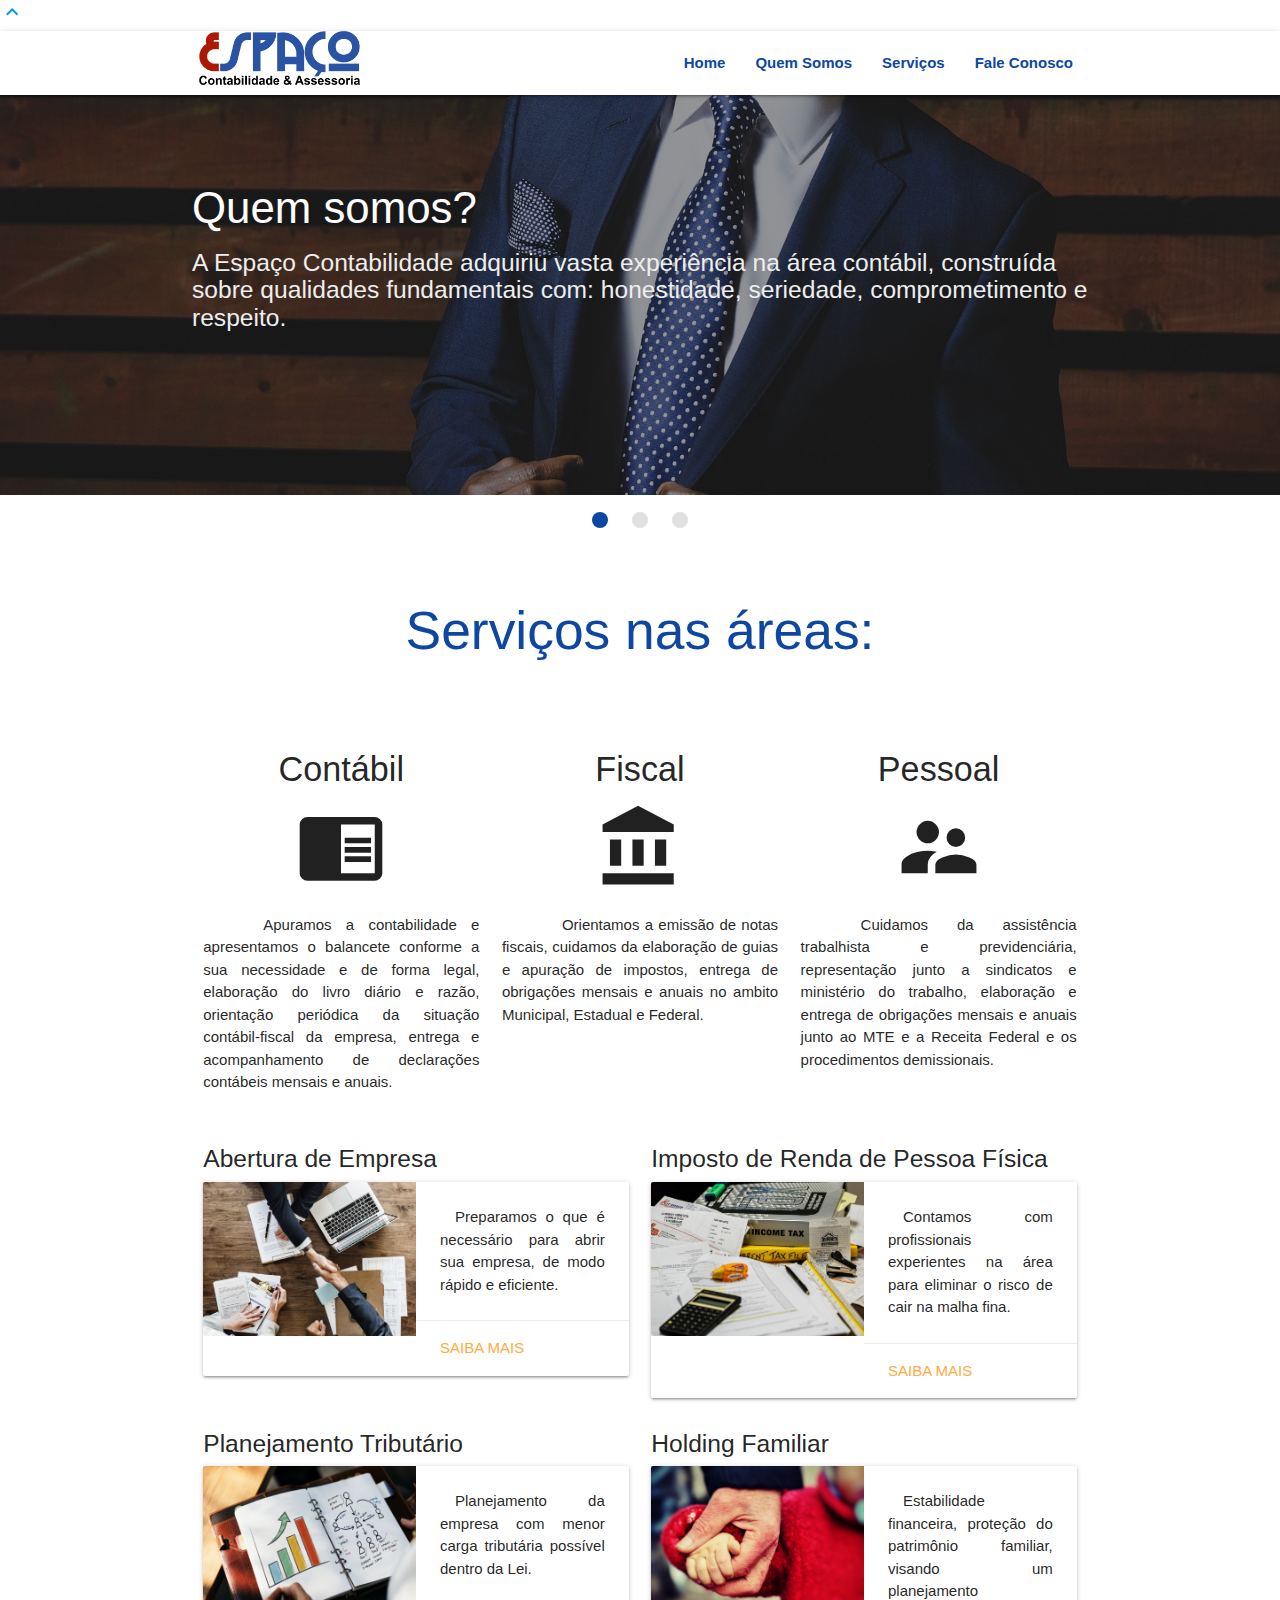
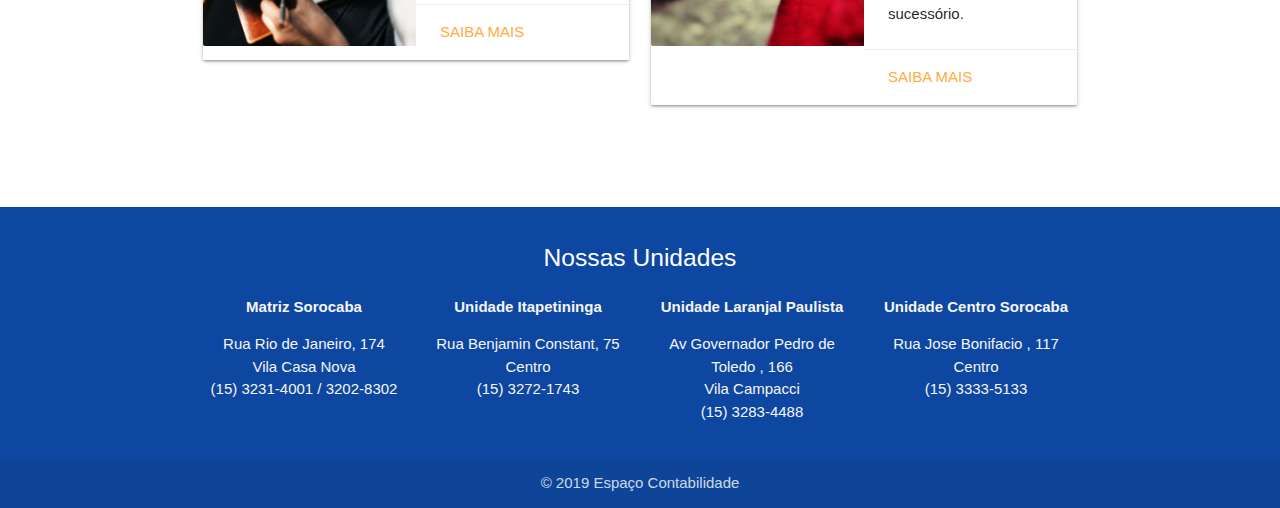
==== commit 3fad75a2: "Update index.html" ====
--- a/index.html
+++ b/index.html
@@ -16,6 +16,12 @@
       media="screen,projection"
     />
     <meta name="viewport" content="width=device-width, initial-scale=1.0" />
+    <!-- Return to Top -->
+    <a id="return-to-top"
+      ><i class="material-icons">
+        keyboard_arrow_up
+      </i></a
+    >
   </head>
 
   <body>
@@ -116,36 +122,36 @@
     <section id="servicos" class="container">
       <!-- Container Serviços-->
       <div class="row">
-        <div class="col s12 m4 center">
+        <div class="col s12 m12 l4 center">
           <h4>Contábil</h4>
           <i class="material-icons large">chrome_reader_mode</i>
           <p>
-            &emsp; &emsp;Apuramos a contabilidade e apresentamos o balancete
-            conforme a sua necessidade e de forma legal, elaboração do livro
-            diário e razão, orientação periódica da situação contábil-fiscal da
-            empresa, entrega e acompanhamento de declarações contábeis mensais e
-            anuais.
+            &emsp;&emsp;&emsp;&emsp;Apuramos a contabilidade e apresentamos o
+            balancete conforme a sua necessidade e de forma legal, elaboração do
+            livro diário e razão, orientação periódica da situação
+            contábil-fiscal da empresa, entrega e acompanhamento de declarações
+            contábeis mensais e anuais.
           </p>
         </div>
 
-        <div class="col s12 m4 center">
+        <div class="col s12 m12 l4 center">
           <h4>Fiscal</h4>
           <i class="material-icons large">account_balance</i>
           <p>
-            &emsp; &emsp;Orientamos a emissão de notas fiscais, cuidamos da
-            elaboração de guias e apuração de impostos, entrega de obrigações
-            mensais e anuais no ambito Municipal, Estadual e Federal.
+            &emsp;&emsp;&emsp;&emsp;Orientamos a emissão de notas fiscais,
+            cuidamos da elaboração de guias e apuração de impostos, entrega de
+            obrigações mensais e anuais no ambito Municipal, Estadual e Federal.
           </p>
         </div>
 
-        <div class="col s12 m4 center">
+        <div class="col s12 m12 l4 center">
           <h4>Pessoal</h4>
           <i class="material-icons large">supervisor_account</i>
           <p>
-            &emsp; &emsp;Cuidamos da assistência trabalhista e previdenciária,
-            representação junto a sindicatos e ministério do trabalho,
-            elaboração e entrega de obrigações mensais e anuais junto ao MTE e a
-            Receita Federal e os procedimentos demissionais.
+            &emsp;&emsp;&emsp;&emsp;Cuidamos da assistência trabalhista e
+            previdenciária, representação junto a sindicatos e ministério do
+            trabalho, elaboração e entrega de obrigações mensais e anuais junto
+            ao MTE e a Receita Federal e os procedimentos demissionais.
           </p>
         </div>
       </div>
@@ -154,7 +160,7 @@
     <div class="container">
       <!-- Container Demais Serviços-->
       <div class="row">
-        <div class="col s12 m6">
+        <div class="col s12 m12 l6">
           <h5 class="header">Abertura de Empresa</h5>
           <div class="card horizontal">
             <div class="card-image">
@@ -163,17 +169,17 @@
             <div class="card-stacked">
               <div class="card-content">
                 <p>
-                  Preparamos o que é necessário para abrir sua empresa, de modo
-                  rápido e eficiente.
+                  &emsp;Preparamos o que é necessário para abrir sua empresa, de
+                  modo rápido e eficiente.
                 </p>
               </div>
               <div class="card-action">
-                <a href="#">Saiba mais</a>
-              </div>
-            </div>
-          </div>
-        </div>
-        <div class="col s12 m6">
+                <a href="faleconosco.html">Saiba mais</a>
+              </div>
+            </div>
+          </div>
+        </div>
+        <div class="col s12 m12 l6">
           <h5 class="header">Imposto de Renda de Pessoa Física</h5>
           <div class="card horizontal">
             <div class="card-image">
@@ -182,17 +188,17 @@
             <div class="card-stacked">
               <div class="card-content">
                 <p>
-                  Contamos com profissionais experientes na área para eliminar o
-                  risco de cair na malha fina.
+                  &emsp;Contamos com profissionais experientes na área para
+                  eliminar o risco de cair na malha fina.
                 </p>
               </div>
               <div class="card-action">
-                <a href="#">Saiba mais</a>
-              </div>
-            </div>
-          </div>
-        </div>
-        <div class="col s12 m6">
+                <a href="faleconosco.html">Saiba mais</a>
+              </div>
+            </div>
+          </div>
+        </div>
+        <div class="col s12 m12 l6">
           <h5 class="header">Planejamento Tributário</h5>
           <div class="card horizontal">
             <div class="card-image">
@@ -201,17 +207,17 @@
             <div class="card-stacked">
               <div class="card-content">
                 <p>
-                  Planejamento da empresa com menor carga tributária possível
-                  dentro da Lei.
+                  &emsp;Planejamento da empresa com menor carga tributária
+                  possível dentro da Lei.
                 </p>
               </div>
               <div class="card-action">
-                <a href="#">Saiba mais</a>
-              </div>
-            </div>
-          </div>
-        </div>
-        <div class="col s12 m6">
+                <a href="faleconosco.html">Saiba mais</a>
+              </div>
+            </div>
+          </div>
+        </div>
+        <div class="col s12 m12 l6">
           <h5 class="header">Holding Familiar</h5>
           <div class="card horizontal">
             <div class="card-image">
@@ -220,12 +226,12 @@
             <div class="card-stacked">
               <div class="card-content">
                 <p>
-                  Construímos estabilidade financeira, proteção do patrimônio
-                  familiar, contemplando planejamento sucessório e tributário.
+                  &emsp;Estabilidade financeira, proteção do patrimônio
+                  familiar, visando um planejamento sucessório.
                 </p>
               </div>
               <div class="card-action">
-                <a href="#">Saiba mais</a>
+                <a href="faleconosco.html">Saiba mais</a>
               </div>
             </div>
           </div>
@@ -240,7 +246,7 @@
       <div class="container">
         <div class="row">
           <h5 class="white-text center">Nossas Unidades</h5>
-          <div class="col l3 s6">
+          <div class="col l3 m6 s12">
             <p class="grey-text text-lighten-4 center">
               <b>Matriz Sorocaba</b>
             </p>
@@ -249,7 +255,7 @@
               3202-8302
             </p>
           </div>
-          <div class="col l3 s6">
+          <div class="col l3 m6 s12">
             <p class="grey-text text-lighten-4 center">
               <b>Unidade Itapetininga</b>
             </p>
@@ -257,7 +263,7 @@
               Rua Benjamin Constant, 75<br />Centro<br />(15) 3272-1743
             </p>
           </div>
-          <div class="col l3 s6">
+          <div class="col l3 m6 s12">
             <p class="grey-text text-lighten-4 center">
               <b>Unidade Laranjal Paulista</b>
             </p>
@@ -266,7 +272,7 @@
               3283-4488
             </p>
           </div>
-          <div class="col l3 s6">
+          <div class="col l3 m6 s12">
             <p class="grey-text text-lighten-4 center">
               <b>Unidade Centro Sorocaba</b>
             </p>
@@ -292,6 +298,24 @@
       $(document).ready(function() {
         $(".sidenav").sidenav();
       });
+
+      $(window).scroll(function() {
+        if ($(this).scrollTop() >= 50) {
+          // If page is scrolled more than 50px
+          $("#return-to-top").fadeIn(200); // Fade in the arrow
+        } else {
+          $("#return-to-top").fadeOut(200); // Else fade out the arrow
+        }
+      });
+      $("#return-to-top").click(function() {
+        // When arrow is clicked
+        $("body,html").animate(
+          {
+            scrollTop: 0 // Scroll to top of body
+          },
+          500
+        );
+      });
     </script>
   </body>
 </html>
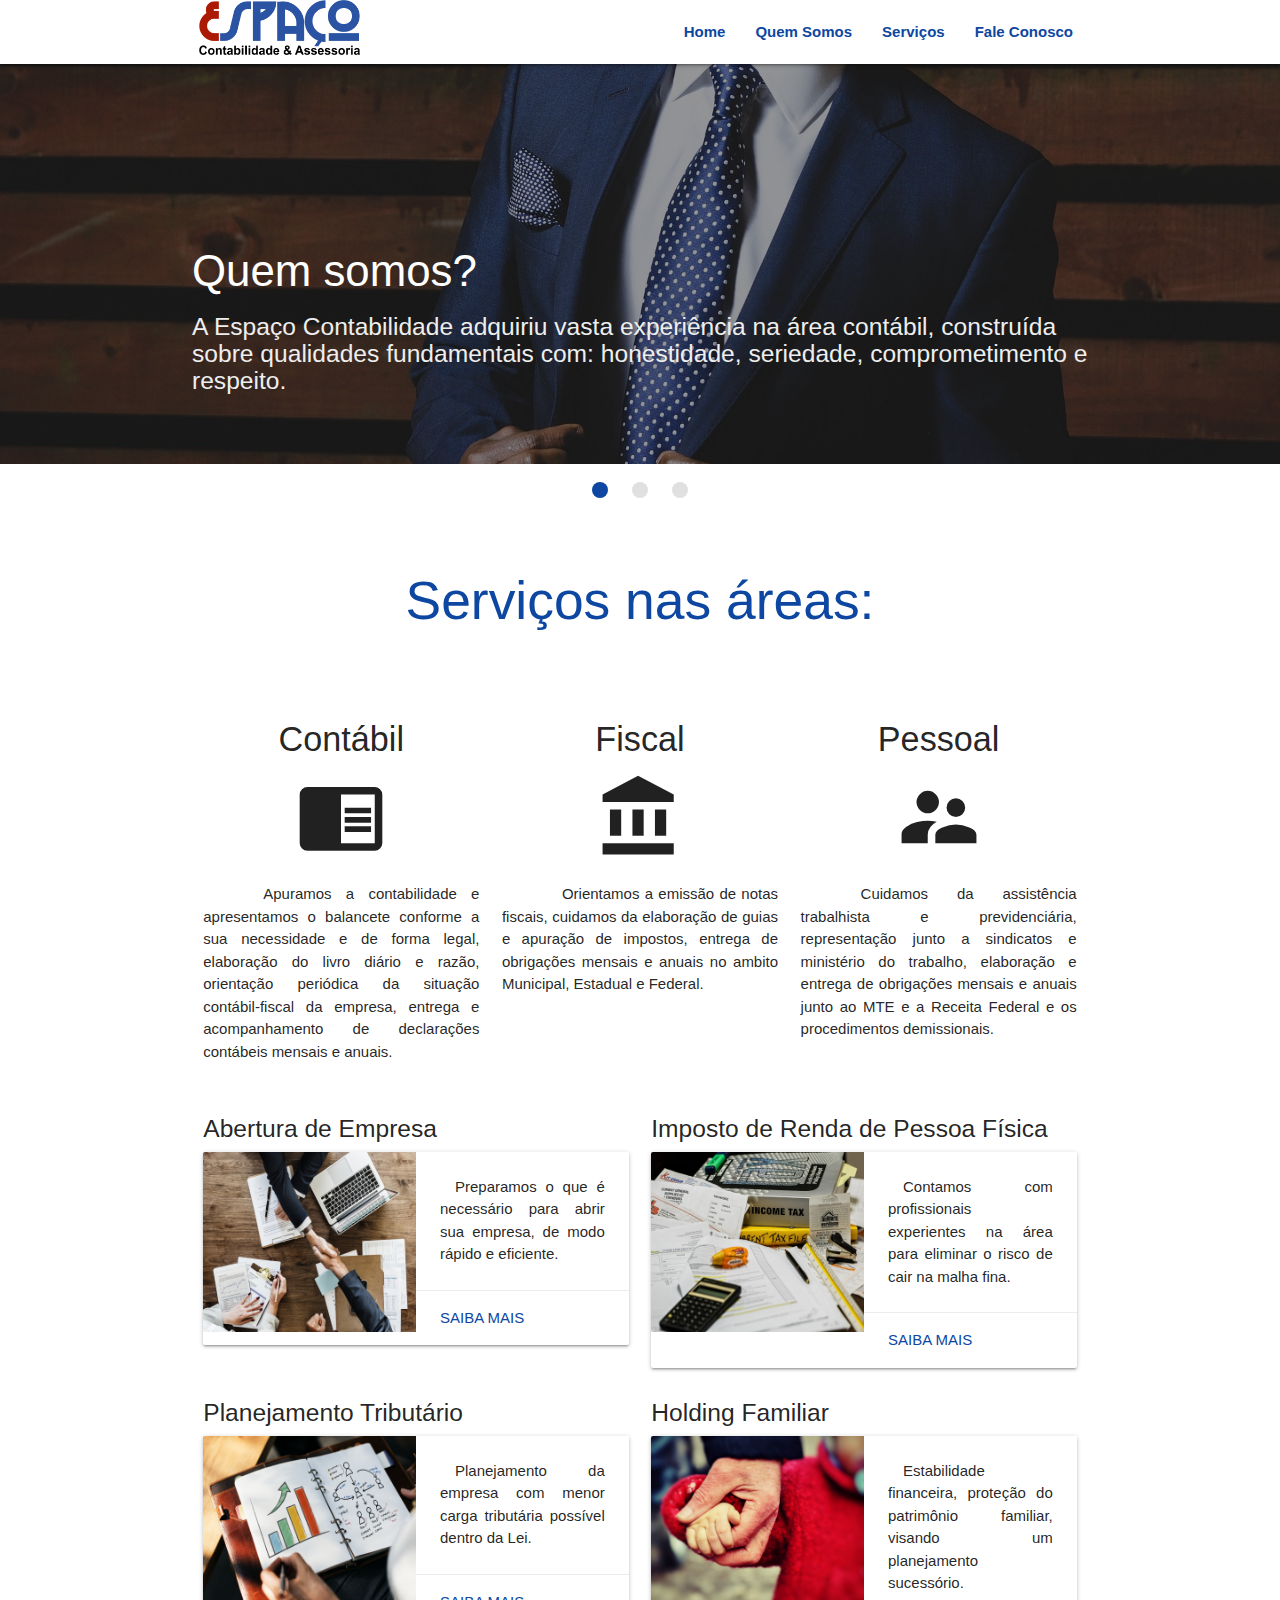
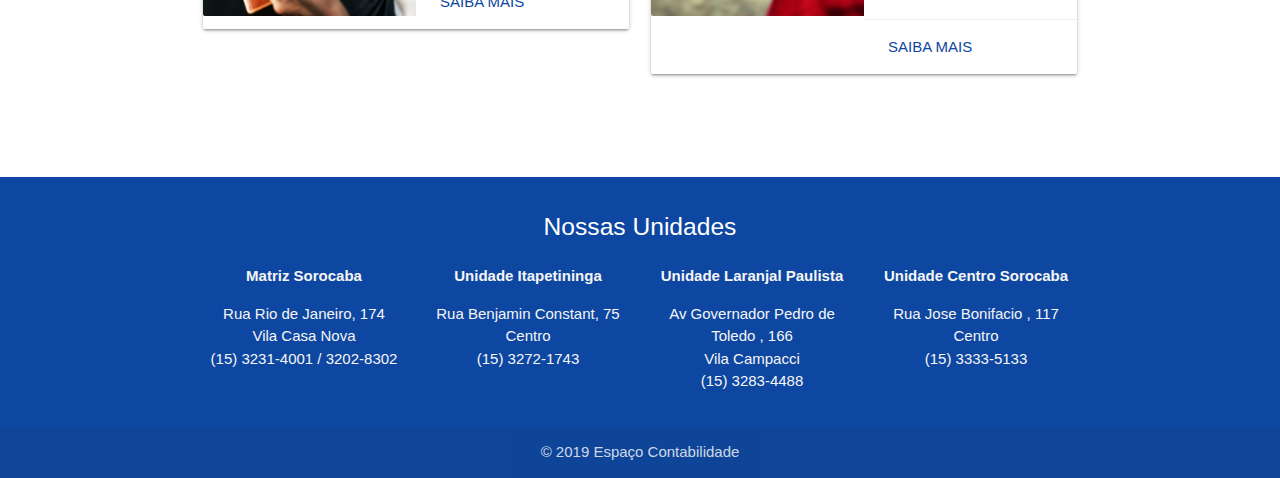
==== commit 88f6d16f: "Update index.html" ====
--- a/index.html
+++ b/index.html
@@ -7,6 +7,7 @@
       href="https://fonts.googleapis.com/icon?family=Material+Icons"
       rel="stylesheet"
     />
+    <link rel="stylesheet" href="css/materialize-social.css" />
     <title>Espaço Contabilidade</title>
     <!--Import materialize.css-->
     <link
@@ -15,13 +16,14 @@
       href="css/materialize.css"
       media="screen,projection"
     />
+    <link rel="stylesheet" href="css/materialize-social.css" />
+    <link
+      type="text/css"
+      rel="stylesheet"
+      href="css/font-awesome.css"
+      media="screen,projection"
+    />
     <meta name="viewport" content="width=device-width, initial-scale=1.0" />
-    <!-- Return to Top -->
-    <a id="return-to-top"
-      ><i class="material-icons">
-        keyboard_arrow_up
-      </i></a
-    >
   </head>
 
   <body>
@@ -53,6 +55,7 @@
               </li>
             </ul>
           </div>
+
           <!-- Container nav-->
         </div>
       </nav>
@@ -288,6 +291,12 @@
         </div>
       </div>
     </footer>
+    <!-- Return to Top -->
+    <a id="return-to-top"
+      ><i class="material-icons">
+        keyboard_arrow_up
+      </i>
+    </a>
     <script src="https://code.jquery.com/jquery-3.4.1.min.js"></script>
     <script type="text/javascript" src="js/materialize.min.js"></script>
     <script>
